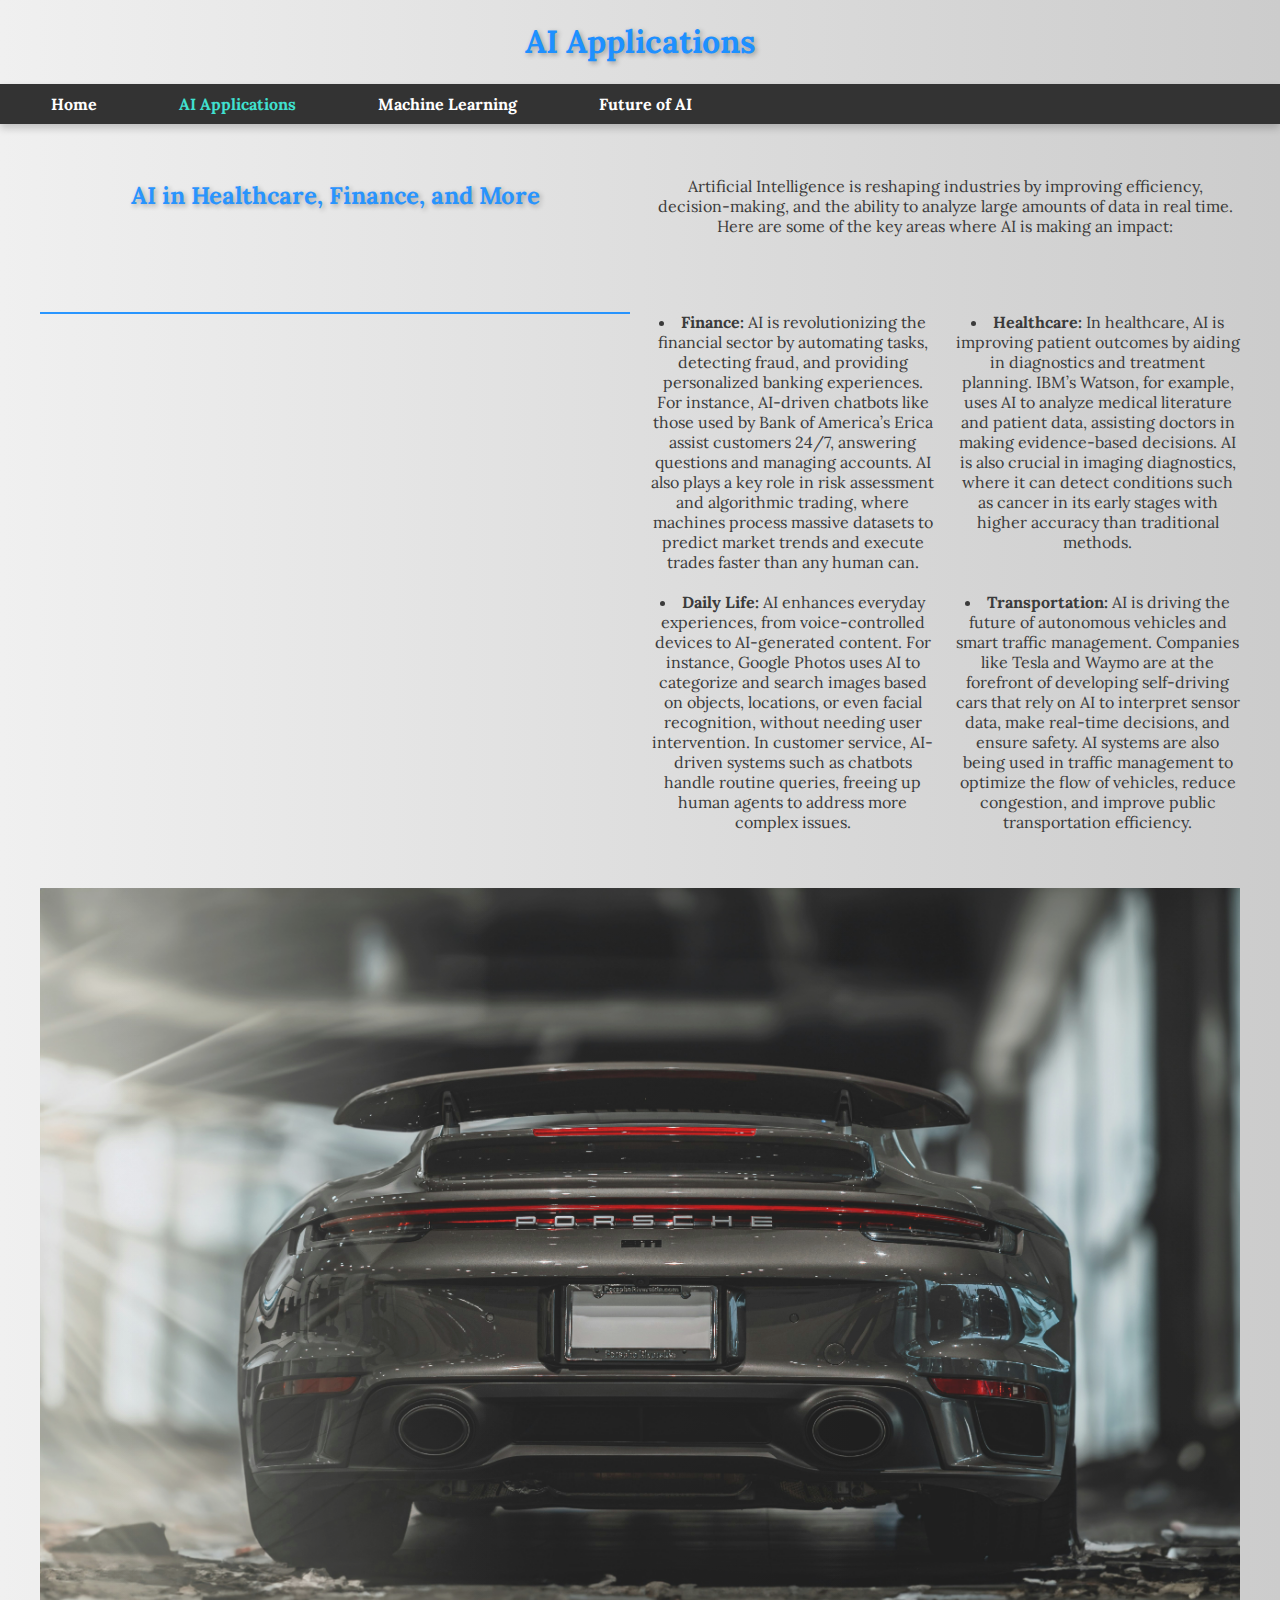
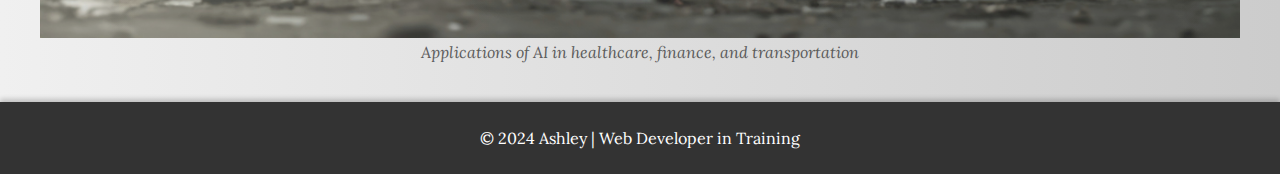
==== applications.html @ f40734ff "Add files via upload" ====
<!DOCTYPE html>
<html lang="en">
<head>
    <meta charset="UTF-8">
    <meta name="viewport" content="width=device-width, initial-scale=1.0">
    <meta http-equiv="X-UA-Compatible" content="IE=edge">
    <title>AI Applications</title>
    <link rel="stylesheet" href="styles.css">
    <link rel="icon" href="favicon.ico" type="image/x-icon">
    <link href="https://fonts.googleapis.com/css2?family=Roboto:wght@300;700&family=Lora:ital@1&display=swap" rel="stylesheet">
</head>
<body>
    <header>
        <h1>AI Applications</h1>
        <nav>
            <ul>
                <li><a href="index.html">Home</a></li>
                <li><a href="applications.html">AI Applications</a></li>
                <li><a href="machine-learning.html">Machine Learning</a></li>
                <li><a href="future.html">Future of AI</a></li>
            </ul>
        </nav>
    </header>

    <section class="content">
    <h2>AI in Healthcare, Finance, and More</h2>
    <p>Artificial Intelligence is reshaping industries by improving efficiency, decision-making, and the ability to analyze large amounts of data in real time. Here are some of the key areas where AI is making an impact:</p>
    
    <div class="divider"></div>
        
    <ul class="bullet-points">
        <li><strong>Finance:</strong> AI is revolutionizing the financial sector by automating tasks, detecting fraud, and providing personalized banking experiences. For instance, AI-driven chatbots like those used by Bank of America’s Erica assist customers 24/7, answering questions and managing accounts. AI also plays a key role in risk assessment and algorithmic trading, where machines process massive datasets to predict market trends and execute trades faster than any human can.</li>
        
        <li><strong>Healthcare:</strong> In healthcare, AI is improving patient outcomes by aiding in diagnostics and treatment planning. IBM’s Watson, for example, uses AI to analyze medical literature and patient data, assisting doctors in making evidence-based decisions. AI is also crucial in imaging diagnostics, where it can detect conditions such as cancer in its early stages with higher accuracy than traditional methods.</li>

        <li><strong>Daily Life:</strong> AI enhances everyday experiences, from voice-controlled devices to AI-generated content. For instance, Google Photos uses AI to categorize and search images based on objects, locations, or even facial recognition, without needing user intervention. In customer service, AI-driven systems such as chatbots handle routine queries, freeing up human agents to address more complex issues.</li>
        
        <li><strong>Transportation:</strong> AI is driving the future of autonomous vehicles and smart traffic management. Companies like Tesla and Waymo are at the forefront of developing self-driving cars that rely on AI to interpret sensor data, make real-time decisions, and ensure safety. AI systems are also being used in traffic management to optimize the flow of vehicles, reduce congestion, and improve public transportation efficiency.</li>
    </ul>

    <figure>
        <img src="Images/moaaz-baig-ZoTYwN9yGl4-unsplash.jpg" alt="AI in various industries">
        <figcaption>Applications of AI in healthcare, finance, and transportation</figcaption>
    </figure>
</section>

    <footer>
        <p>&copy; 2024 Ashley | Web Developer in Training</p>
    </footer>
</body>
</html>
---- styles.css ----
/* Base styles */
body {
    font-family: 'Roboto', sans-serif;
    background: linear-gradient(to right, #40E0D0, #A0A0A0); /* Turquoise to silver gradient */
    color: #333;
    margin: 0;
    padding: 0;
}

h1, h2 {
    text-align: center;
    text-shadow: 2px 2px 5px rgba(0, 0, 0, 0.3); /* Adds shadow to headings */
    color: #1e90ff; /* Blue text */
}

nav ul {
    display: flex;
    justify-content: center;
    list-style-type: none;
    padding: 10px;
    background-color: #333;
    box-shadow: 0 4px 8px rgba(0, 0, 0, 0.2); /* Adds box shadow to navigation */
}

nav ul li {
    margin: 0 15px;
}

nav ul li:nth-child(2) a {
    color: #40E0D0; /* Highlight the second link (AI Applications) */
    font-weight: bold; /* Make it stand out */
}

nav ul li a {
    color: #fff;
    text-decoration: none;
    padding: 10px;
    font-weight: bold;
    border: 1px solid transparent;
}

nav ul li a:hover {
    border: 1px solid #1e90ff; /* Blue border on hover */
    background-color: #444; /* Darker background on hover */
}

.intro, .content {
    padding: 20px;
    text-align: center;
    opacity: 0.95; /* Slight opacity */
}

figure {
    margin: 20px auto;
    max-width: 100%;
}

figure img {
    width: 100%;
    height: auto;
    opacity: 0.9; /* Slight opacity for images */
}

figure figcaption {
    font-style: italic;
    color: #555; /* Grey text for captions */
}

footer {
    text-align: center;
    padding: 10px;
    background-color: #333;
    color: #fff;
    box-shadow: 0 -3px 5px rgba(0, 0, 0, 0.2); /* Footer shadow */
}

/* Divider between sections */
.divider {
    width: 100%; /* Make the divider span the entire width */
    height: 2px;
    background-color: #1e90ff; /* Blue color for the divider */
    margin: 20px auto; /* Center the divider and add spacing */
    display: block; /* Ensures it behaves like a block element */
}

/* Adjust padding for paragraphs to avoid overlap with the divider */
.content p {
    padding-bottom: 20px; /* Add some padding below paragraphs to make space for the divider */
}

/* Two-column layout for bullet points */
.bullet-points {
    display: grid;
    grid-template-columns: 1fr 1fr; /* Two equal columns */
    gap: 20px; /* Spacing between columns */
    list-style-position: inside;
    margin-top: 20px; /* Adds some space between the divider and the bullet points */
    padding-left: 0; /* Ensures the list starts at the edge */
    justify-content: center; /* Centers the bullet points */
}

/* Adjust bullet points for smaller screens (single column) */
@media (max-width: 768px) {
    .bullet-points {
        grid-template-columns: 1fr; /* Single column for mobile screens */
    }
}

/* CSS Grid for the content section */
.content {
    display: block;
    max-width: 1200px;
    margin: 0 auto;
}

.content figure {
    grid-column: span 2; /* Figures span two columns */
}

/* Media Queries for Desktop */
@media (min-width: 768px) {
    body {
        font-family: 'Lora', serif;
        background: linear-gradient(to right, #f0f0f0, #cccccc); /* Light gradient for larger screens */
    }

    nav ul {
        justify-content: flex-start;
    }

    nav ul li {
        margin: 0 30px;
    }

    .intro, .content {
        display: grid;
        grid-template-columns: repeat(2, 1fr); /* Two-column layout */
        gap: 20px; /* Adds spacing between columns */
    }

    figure {
        grid-column: span 2; /* Figure elements span two columns */
    }
}
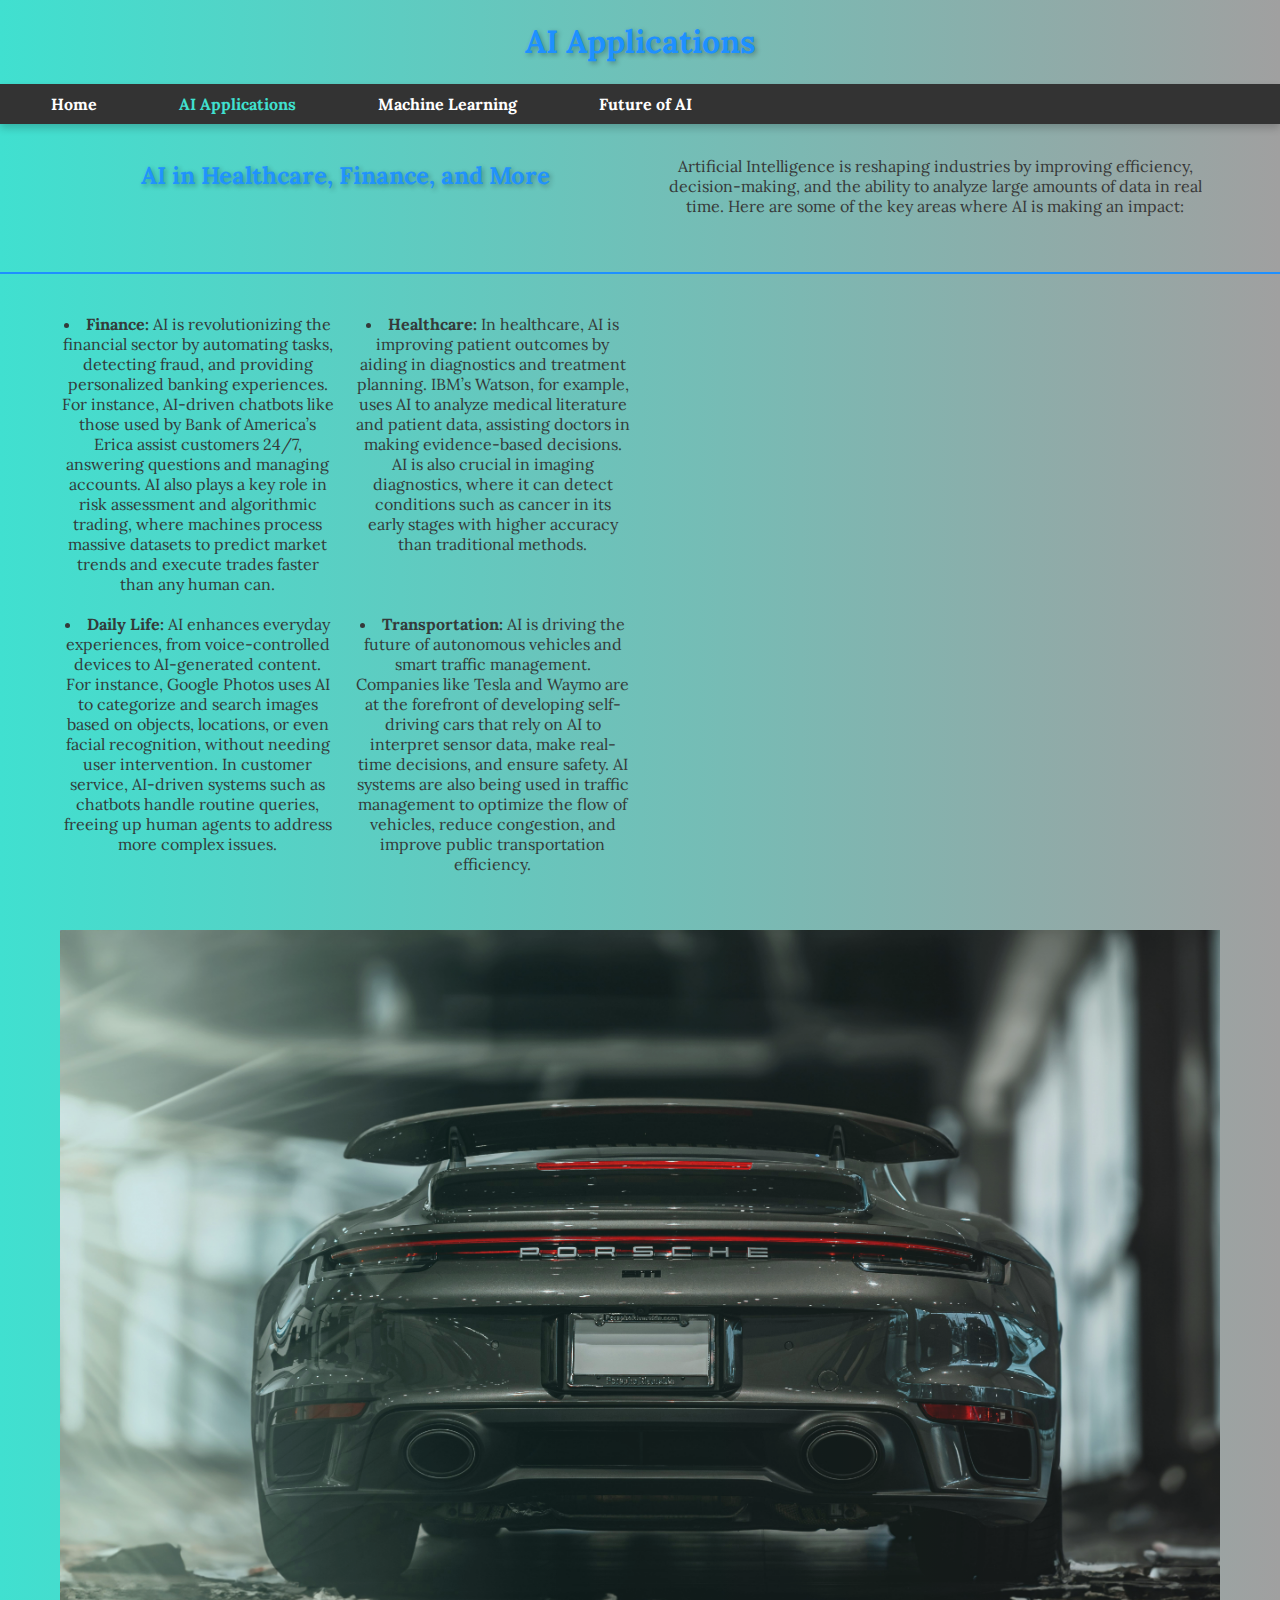
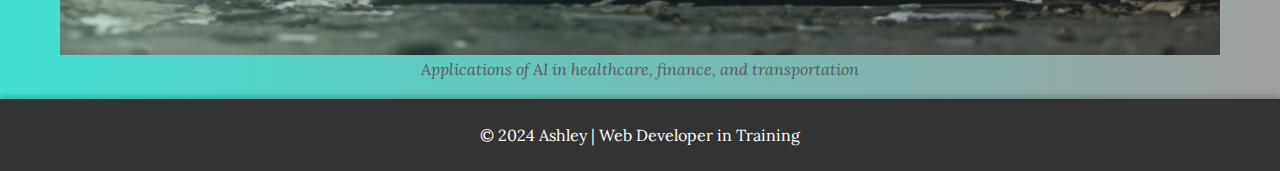
==== commit 524e8116: "applications.html" ====
--- a/applications.html
+++ b/applications.html
@@ -25,9 +25,11 @@
     <section class="content">
     <h2>AI in Healthcare, Finance, and More</h2>
     <p>Artificial Intelligence is reshaping industries by improving efficiency, decision-making, and the ability to analyze large amounts of data in real time. Here are some of the key areas where AI is making an impact:</p>
+    </section>
     
     <div class="divider"></div>
-        
+    
+    <section class="content">    
     <ul class="bullet-points">
         <li><strong>Finance:</strong> AI is revolutionizing the financial sector by automating tasks, detecting fraud, and providing personalized banking experiences. For instance, AI-driven chatbots like those used by Bank of America’s Erica assist customers 24/7, answering questions and managing accounts. AI also plays a key role in risk assessment and algorithmic trading, where machines process massive datasets to predict market trends and execute trades faster than any human can.</li>
         
--- a/styles.css
+++ b/styles.css
@@ -76,11 +76,11 @@
 
 /* Divider between sections */
 .divider {
-    width: 100%; /* Make the divider span the entire width */
+    width: 100%; /* Spans the full width of the parent content section */
     height: 2px;
     background-color: #1e90ff; /* Blue color for the divider */
-    margin: 20px auto; /* Center the divider and add spacing */
-    display: block; /* Ensures it behaves like a block element */
+    margin: 20px 0; /* Adds space above and below the divider */
+    display: block;
 }
 
 /* Adjust padding for paragraphs to avoid overlap with the divider */
@@ -108,9 +108,11 @@
 
 /* CSS Grid for the content section */
 .content {
-    display: block;
-    max-width: 1200px;
-    margin: 0 auto;
+    width: 100%; /* Ensures the section spans the full width of the container */
+    max-width: 1200px; /* Optional, controls max width for better readability */
+    margin: 0 auto; /* Centers the content on the page */
+    padding: 0 20px; /* Provides padding for better spacing on smaller screens */
+    box-sizing: border-box; /* Ensures padding is included in width calculations */
 }
 
 .content figure {
@@ -121,7 +123,7 @@
 @media (min-width: 768px) {
     body {
         font-family: 'Lora', serif;
-        background: linear-gradient(to right, #f0f0f0, #cccccc); /* Light gradient for larger screens */
+        background: linear-gradient(to right, #40E0D0, #A0A0A0); /* Light gradient for larger screens */
     }
 
     nav ul {
@@ -138,6 +140,10 @@
         gap: 20px; /* Adds spacing between columns */
     }
 
+    .divider {
+        grid-column: 1 / -1; /* Span across all grid columns */
+    }
+
     figure {
         grid-column: span 2; /* Figure elements span two columns */
     }
